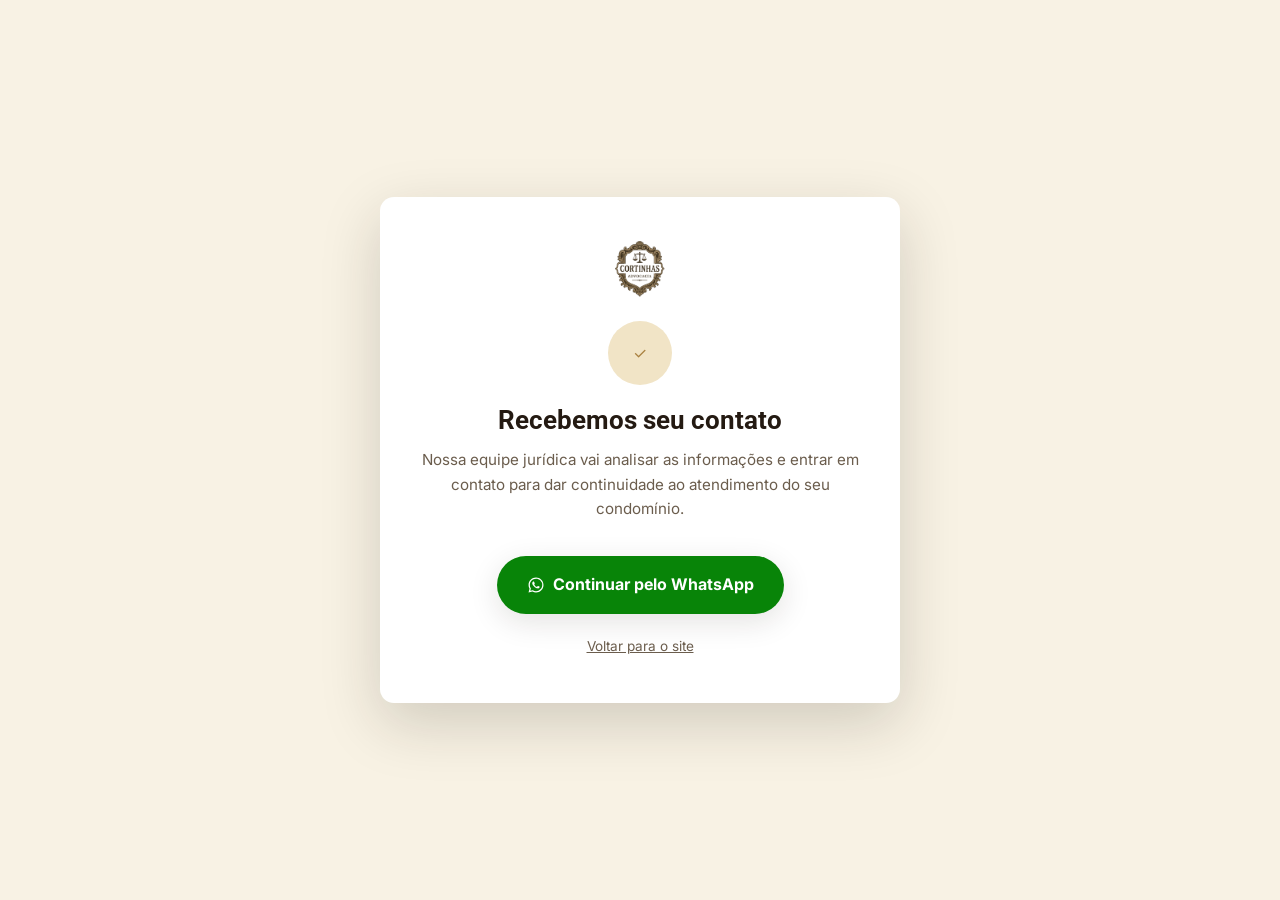
==== obrigado.html @ bc747a52 "Primeira versão da LP de Direito Condominial (Cortinhas Advocacia) Landing page estática com hero, s" ====
<!DOCTYPE html>
<html lang="pt-BR">
<head>
<meta charset="UTF-8">
<meta name="viewport" content="width=device-width, initial-scale=1.0">
<title>Recebemos seu contato | Cortinhas Advocacia</title>
<meta name="robots" content="noindex, nofollow">
<link rel="icon" href="assets/logo.png">
<link rel="preconnect" href="https://fonts.googleapis.com">
<link rel="preconnect" href="https://fonts.gstatic.com" crossorigin>
<link href="https://fonts.googleapis.com/css2?family=Roboto:wght@500;700;900&family=Inter:wght@400;500;600;700&display=swap" rel="stylesheet">
<link rel="stylesheet" href="css/style.css">

<!--
  GOOGLE ADS – CONVERSÃO PRINCIPAL
  Esta página só é alcançada após o envio do formulário, por isso é o local
  recomendado para disparar a tag de conversão do Google Ads (além do evento
  já sinalizado em js/main.js, função trackConversion()).
-->
</head>
<body>

<div class="thanks-page">
  <div class="thanks-card">
    <img class="logo" src="assets/logo.png" alt="Cortinhas Advocacia">
    <div class="thanks-icon">✓</div>
    <h1>Recebemos seu contato</h1>
    <p id="thanks-message">Nossa equipe jurídica vai analisar as informações e entrar em contato para dar continuidade ao atendimento do seu condomínio.</p>
    <a href="#" id="whatsapp-link" class="btn btn-primary whatsapp-btn" target="_blank" rel="noopener">
      <svg class="icon-whatsapp" viewBox="0 0 24 24" width="18" height="18" aria-hidden="true"><path fill="currentColor" d="M12.02 2c-5.5 0-9.96 4.46-9.96 9.96 0 1.76.46 3.45 1.32 4.95L2 22l5.25-1.38a9.9 9.9 0 0 0 4.77 1.22h.01c5.5 0 9.96-4.46 9.96-9.96S17.52 2 12.02 2Zm0 18.2h-.01a8.2 8.2 0 0 1-4.19-1.15l-.3-.18-3.12.82.83-3.04-.2-.31a8.23 8.23 0 0 1-1.26-4.38c0-4.55 3.7-8.25 8.26-8.25 2.21 0 4.28.86 5.84 2.42a8.2 8.2 0 0 1 2.42 5.84c0 4.55-3.71 8.23-8.27 8.23Zm4.52-6.16c-.25-.12-1.47-.72-1.7-.81-.23-.08-.39-.12-.56.13-.17.24-.64.8-.78.97-.14.16-.29.18-.53.06-.25-.12-1.04-.38-1.99-1.22-.73-.66-1.23-1.46-1.37-1.71-.14-.25-.02-.38.11-.5.11-.11.25-.29.37-.43.12-.14.16-.24.25-.4.08-.16.04-.31-.02-.43-.06-.12-.56-1.34-.76-1.84-.2-.48-.41-.42-.56-.42h-.48c-.16 0-.43.06-.65.31-.23.24-.85.83-.85 2.02s.87 2.35.99 2.51c.12.16 1.71 2.61 4.15 3.66.58.25 1.03.4 1.38.51.58.18 1.11.16 1.53.1.47-.07 1.44-.59 1.64-1.16.2-.57.2-1.05.14-1.16-.06-.1-.22-.16-.47-.28Z"/></svg>
      Continuar pelo WhatsApp
    </a>
    <br>
    <a href="index.html" class="thanks-back">Voltar para o site</a>
  </div>
</div>

<script src="js/main.js"></script>
</body>
</html>
---- css/style.css ----
/* ==========================================================================
   Cortinhas Advocacia — LP Direito Condominial
   ========================================================================== */

:root {
  --cream: #F8F2E4;
  --cream-alt: #F1E7D2;
  --paper: #FFFFFF;
  --brown-900: #241A12;
  --brown-800: #33261A;
  --brown-700: #4A3623;
  --brown-600: #6B4F35;
  --gold-600: #A9803F;
  --gold-500: #BD9152;
  --gold-300: #DEC38C;
  --gold-100: #F1E4C6;
  --text: #2A2019;
  --text-muted: #6B5D4D;
  --text-inverse: #F8F2E4;
  --danger: #8A3B2B;
  --danger-bg: #FBEFE9;
  --ok: #3E5C3A;
  --whatsapp: #088408;
  --whatsapp-dark: #066b06;
  --radius: 14px;
  --radius-sm: 8px;
  --shadow-sm: 0 2px 10px rgba(36, 26, 18, 0.08);
  --shadow-md: 0 8px 30px rgba(36, 26, 18, 0.12);
  --shadow-lg: 0 20px 60px rgba(36, 26, 18, 0.18);
  --max-width: 1120px;
  --font-heading: "Roboto", -apple-system, BlinkMacSystemFont, "Segoe UI", sans-serif;
  --font-sans: "Inter", -apple-system, BlinkMacSystemFont, "Segoe UI", sans-serif;
}

*, *::before, *::after { box-sizing: border-box; }

html { scroll-behavior: smooth; }

body {
  margin: 0;
  font-family: var(--font-sans);
  color: var(--text);
  background: var(--cream);
  -webkit-font-smoothing: antialiased;
  line-height: 1.6;
}

img { max-width: 100%; display: block; }

h1, h2, h3, h4 {
  font-family: var(--font-heading);
  color: var(--brown-900);
  margin: 0 0 0.5em;
  line-height: 1.2;
  font-weight: 700;
}

p { margin: 0 0 1em; }

a { color: inherit; }

.container {
  width: 100%;
  max-width: var(--max-width);
  margin: 0 auto;
  padding: 0 20px;
}

section { padding: 72px 0; }

.section-tag {
  display: inline-block;
  font-size: 0.78rem;
  font-weight: 700;
  letter-spacing: 0.14em;
  text-transform: uppercase;
  color: var(--gold-600);
  margin-bottom: 14px;
}

.section-head {
  max-width: 720px;
  margin: 0 auto 44px;
  text-align: center;
}

.section-head h2 {
  font-size: clamp(1.6rem, 3.2vw, 2.3rem);
}

.section-head p {
  color: var(--text-muted);
  font-size: 1.05rem;
  margin-bottom: 0;
}

/* ---------- Buttons ---------- */
.btn {
  display: inline-flex;
  align-items: center;
  justify-content: center;
  gap: 8px;
  font-family: var(--font-sans);
  font-weight: 700;
  font-size: 1rem;
  padding: 16px 30px;
  border-radius: 999px;
  border: none;
  cursor: pointer;
  text-decoration: none;
  transition: transform 0.15s ease, box-shadow 0.15s ease, background 0.15s ease;
  white-space: nowrap;
}

.btn-primary {
  background: var(--whatsapp);
  color: #FFFFFF;
  box-shadow: var(--shadow-md);
}

.btn-primary:hover { background: var(--whatsapp-dark); transform: translateY(-2px); box-shadow: var(--shadow-lg); }

.btn-block { width: 100%; }

.btn-ghost {
  background: transparent;
  color: var(--brown-900);
  border: 1.5px solid var(--brown-800);
  padding: 10px 22px;
  font-size: 0.9rem;
}

.btn-ghost:hover { background: var(--brown-900); color: var(--cream); }

.btn[disabled] { opacity: 0.55; cursor: not-allowed; transform: none; box-shadow: none; }

.icon-whatsapp, .icon-arrow { flex-shrink: 0; }

/* ---------- Hero ---------- */
.hero {
  min-height: 560px;
  display: flex;
  align-items: flex-end;
  padding: 64px 0 72px;
  background:
    linear-gradient(rgba(248, 242, 228, 0.88), rgba(248, 242, 228, 0.88)),
    url("../assets/hero-bg.png") center/cover no-repeat;
}

.hero .container {
  display: flex;
  align-items: flex-end;
  justify-content: space-between;
  gap: 40px;
  max-width: 1360px;
}

.hero-copy { flex: 1 1 560px; }

.hero-logo {
  height: 84px;
  width: auto;
  margin-bottom: 24px;
}

.hero h1 {
  font-size: clamp(2rem, 4.2vw, 3rem);
  margin-bottom: 20px;
}

.hero-sub {
  font-size: 1.1rem;
  color: var(--text-muted);
  max-width: 560px;
  margin-bottom: 0;
}

.hero-sub strong {
  color: var(--brown-800);
  font-weight: 700;
}

.hero-actions { flex-shrink: 0; }

/* ---------- Marquee band ---------- */
.marquee-band {
  background: var(--brown-900);
  overflow: hidden;
  padding: 14px 0;
  border-top: 1px solid rgba(222, 195, 140, 0.25);
  border-bottom: 1px solid rgba(222, 195, 140, 0.25);
}

.marquee-track {
  display: flex;
  width: max-content;
  animation-name: marquee-scroll;
  animation-timing-function: linear;
  animation-iteration-count: infinite;
  animation-duration: 22s;
}

.marquee-group {
  display: flex;
  align-items: center;
  flex-shrink: 0;
}

.marquee-group span:not(.dot) {
  font-family: var(--font-sans);
  font-weight: 700;
  font-size: 0.82rem;
  letter-spacing: 0.08em;
  text-transform: uppercase;
  color: var(--gold-300);
  white-space: nowrap;
  padding: 0 18px;
}

.marquee-group .dot {
  color: var(--gold-600);
  font-size: 0.4rem;
}

@keyframes marquee-scroll {
  from { transform: translateX(0); }
  to { transform: translateX(-50%); }
}

@media (prefers-reduced-motion: reduce) {
  .marquee-track { animation: none; }
}

/* ---------- Audience section ---------- */
.audience {
  background:
    radial-gradient(circle at 12% 15%, rgba(189, 145, 82, 0.14), transparent 45%),
    radial-gradient(circle at 88% 85%, rgba(189, 145, 82, 0.10), transparent 50%),
    var(--paper);
}

.audience-grid {
  display: grid;
  grid-template-columns: repeat(3, 1fr);
  gap: 18px;
  margin-bottom: 32px;
}

.audience-card {
  display: flex;
  align-items: center;
  gap: 14px;
  background: rgba(255, 255, 255, 0.55);
  backdrop-filter: blur(14px) saturate(160%);
  -webkit-backdrop-filter: blur(14px) saturate(160%);
  border: 1px solid rgba(255, 255, 255, 0.7);
  border-radius: var(--radius);
  padding: 20px;
  font-weight: 600;
  color: var(--brown-800);
  font-size: 0.95rem;
  box-shadow: 0 8px 24px rgba(169, 128, 63, 0.12), inset 0 1px 0 rgba(255, 255, 255, 0.6);
  transition: transform 0.2s ease, box-shadow 0.2s ease;
}

.audience-card:hover {
  transform: translateY(-3px);
  box-shadow: 0 14px 34px rgba(169, 128, 63, 0.18), inset 0 1px 0 rgba(255, 255, 255, 0.7);
}

.audience-card .icon {
  flex-shrink: 0;
  width: 10px;
  height: 10px;
  border-radius: 50%;
  background: radial-gradient(circle at 35% 30%, #F6E9C9, var(--gold-600) 75%);
  box-shadow: 0 0 0 5px rgba(169, 128, 63, 0.14);
}

.audience-note {
  max-width: 640px;
  margin: 0 auto;
  text-align: center;
  font-size: 0.98rem;
  font-weight: 600;
  color: var(--brown-800);
}

.audience-cta {
  display: flex;
  justify-content: center;
  margin-top: 28px;
}

/* ---------- Services grid ---------- */
.services-grid {
  display: grid;
  grid-template-columns: repeat(auto-fit, minmax(240px, 1fr));
  gap: 20px;
}

.service-card {
  background: var(--paper);
  border-radius: var(--radius);
  padding: 26px 24px;
  box-shadow: var(--shadow-sm);
  border-top: 3px solid var(--gold-500);
}

.service-card .icon {
  width: 44px;
  height: 44px;
  border-radius: 50%;
  background: var(--gold-100);
  color: var(--gold-600);
  display: flex;
  align-items: center;
  justify-content: center;
  margin-bottom: 16px;
}

.service-card h3 {
  font-size: 1.05rem;
  font-family: var(--font-sans);
  font-weight: 700;
  margin-bottom: 8px;
}

.service-card p { color: var(--text-muted); font-size: 0.92rem; margin: 0; }

/* ---------- Risks section ---------- */
.risks {
  background:
    radial-gradient(circle at 8% 0%, rgba(189, 145, 82, 0.18), transparent 45%),
    radial-gradient(circle at 92% 100%, rgba(189, 145, 82, 0.12), transparent 50%),
    var(--brown-900);
  color: var(--text-inverse);
}

.risks .section-head h2 { color: var(--text-inverse); }
.risks .section-head p { color: #C9B79C; }
.risks .section-head p strong { color: var(--gold-300); font-weight: 700; }
.risks .section-tag { color: var(--gold-300); }

.risks-grid {
  display: grid;
  grid-template-columns: repeat(3, 1fr);
  gap: 20px;
}

.risk-category {
  background: rgba(255, 255, 255, 0.06);
  backdrop-filter: blur(18px) saturate(140%);
  -webkit-backdrop-filter: blur(18px) saturate(140%);
  border: 1px solid rgba(222, 195, 140, 0.28);
  border-radius: var(--radius);
  padding: 28px 26px;
  box-shadow: 0 10px 34px rgba(0, 0, 0, 0.28), inset 0 1px 0 rgba(255, 255, 255, 0.08);
  transition: transform 0.2s ease, box-shadow 0.2s ease;
}

.risk-category:hover {
  transform: translateY(-3px);
  box-shadow: 0 16px 40px rgba(0, 0, 0, 0.32), inset 0 1px 0 rgba(255, 255, 255, 0.12);
}

.risk-category-header {
  display: flex;
  align-items: center;
  gap: 12px;
  margin-bottom: 18px;
  padding-bottom: 16px;
  border-bottom: 1px solid rgba(222, 195, 140, 0.2);
}

.risk-category-header .icon {
  width: 42px;
  height: 42px;
  border-radius: 50%;
  background: rgba(222, 195, 140, 0.14);
  border: 1px solid rgba(222, 195, 140, 0.3);
  color: var(--gold-300);
  display: flex;
  align-items: center;
  justify-content: center;
  flex-shrink: 0;
}

.risk-category-header h3 {
  font-family: var(--font-sans);
  color: var(--text-inverse);
  font-size: 1rem;
  margin: 0;
}

.risk-category ul {
  list-style: none;
  margin: 0;
  padding: 0;
  display: flex;
  flex-direction: column;
  gap: 12px;
}

.risk-category li {
  display: flex;
  gap: 10px;
  align-items: flex-start;
  font-size: 0.9rem;
  line-height: 1.5;
  color: #E7DCC7;
}

.risk-category li::before {
  content: "!";
  color: var(--gold-300);
  font-weight: 700;
  flex-shrink: 0;
}

.risks-cta {
  display: flex;
  justify-content: center;
  margin-top: 36px;
}

/* ---------- Process ---------- */
.process-steps {
  display: grid;
  grid-template-columns: repeat(auto-fit, minmax(220px, 1fr));
  gap: 24px;
  counter-reset: step;
  margin-bottom: 40px;
}

.process-step { position: relative; padding-left: 4px; }

.process-step .num {
  font-family: var(--font-heading);
  font-size: 2.4rem;
  color: var(--gold-300);
  -webkit-text-stroke: 1.5px var(--gold-600);
  color: transparent;
  font-weight: 700;
  line-height: 1;
  margin-bottom: 10px;
  display: block;
}

.process-step h3 {
  font-family: var(--font-sans);
  font-size: 1rem;
  margin-bottom: 6px;
}

.process-step p { color: var(--text-muted); font-size: 0.9rem; margin: 0; }

.process-after h4 {
  font-family: var(--font-sans);
  font-size: 1.05rem;
  color: var(--brown-800);
  text-align: center;
  margin-bottom: 22px;
}

.process-after-grid {
  display: grid;
  grid-template-columns: repeat(3, 1fr);
  gap: 14px;
}

.process-after-item {
  display: flex;
  align-items: center;
  gap: 12px;
  background: rgba(255, 255, 255, 0.55);
  backdrop-filter: blur(12px) saturate(150%);
  -webkit-backdrop-filter: blur(12px) saturate(150%);
  border: 1px solid rgba(255, 255, 255, 0.7);
  border-radius: var(--radius-sm);
  padding: 16px 18px;
  box-shadow: 0 6px 18px rgba(169, 128, 63, 0.10), inset 0 1px 0 rgba(255, 255, 255, 0.6);
  transition: transform 0.2s ease, box-shadow 0.2s ease;
}

.process-after-item:hover {
  transform: translateY(-2px);
  box-shadow: 0 10px 26px rgba(169, 128, 63, 0.16), inset 0 1px 0 rgba(255, 255, 255, 0.7);
}

.process-after-item .icon {
  width: 38px;
  height: 38px;
  border-radius: 50%;
  background: rgba(241, 228, 198, 0.65);
  border: 1px solid rgba(222, 195, 140, 0.4);
  color: var(--gold-600);
  display: flex;
  align-items: center;
  justify-content: center;
  flex-shrink: 0;
}

.process-after-item p {
  margin: 0;
  font-size: 0.88rem;
  font-weight: 600;
  color: var(--brown-800);
}

/* ---------- Differentiators ---------- */
.differentiators {
  background:
    linear-gradient(rgba(248, 242, 228, 0.25), rgba(248, 242, 228, 0.6)),
    url("../assets/diferenciais.png") center/cover no-repeat;
}

.diff-list {
  display: grid;
  grid-template-columns: repeat(2, 1fr);
  gap: 16px 28px;
  max-width: 900px;
  margin: 0 auto;
}

.diff-item {
  display: flex;
  gap: 14px;
  align-items: flex-start;
  background: var(--paper);
  border-radius: var(--radius-sm);
  padding: 16px 18px;
  box-shadow: var(--shadow-sm);
}

.diff-item .icon {
  color: var(--gold-600);
  flex-shrink: 0;
  margin-top: 3px;
}

.diff-item p { margin: 0; font-size: 0.92rem; font-weight: 500; color: var(--brown-800); }

/* ---------- FAQ ---------- */
.faq-list { max-width: 780px; margin: 0 auto; }

.faq-item {
  background: var(--paper);
  border: 1px solid var(--gold-300);
  border-radius: var(--radius-sm);
  margin-bottom: 12px;
  overflow: hidden;
}

.faq-question {
  width: 100%;
  display: flex;
  align-items: center;
  justify-content: space-between;
  gap: 16px;
  background: none;
  border: none;
  text-align: left;
  font-family: var(--font-sans);
  font-weight: 700;
  font-size: 0.98rem;
  color: var(--brown-900);
  padding: 18px 20px;
  cursor: pointer;
}

.faq-question .plus {
  flex-shrink: 0;
  width: 22px;
  height: 22px;
  display: flex;
  align-items: center;
  justify-content: center;
  color: var(--gold-600);
  font-size: 1.3rem;
  transition: transform 0.2s ease;
}

.faq-item[data-open="true"] .plus { transform: rotate(45deg); }

.faq-answer {
  max-height: 0;
  overflow: hidden;
  transition: max-height 0.25s ease;
}

.faq-answer-inner {
  padding: 0 20px 18px;
  color: var(--text-muted);
  font-size: 0.92rem;
}

/* ---------- Form ---------- */
.form-section {
  background: var(--brown-900);
  color: var(--text-inverse);
}

.form-wrap {
  max-width: 620px;
  margin: 0 auto;
  background: var(--paper);
  border-radius: var(--radius);
  box-shadow: var(--shadow-lg);
  overflow: hidden;
}

.form-header {
  padding: 30px 32px 0;
  text-align: center;
}

.form-header h2 {
  color: var(--brown-900);
  font-size: 1.5rem;
  margin-bottom: 8px;
}

.form-header p { color: var(--text-muted); font-size: 0.92rem; }

.progress-bar {
  display: flex;
  gap: 6px;
  padding: 0 32px;
  margin-bottom: 6px;
}

.progress-bar .seg {
  flex: 1;
  height: 4px;
  border-radius: 4px;
  background: var(--gold-100);
}

.progress-bar .seg.active { background: var(--gold-500); }

.progress-label {
  text-align: center;
  font-size: 0.75rem;
  letter-spacing: 0.06em;
  text-transform: uppercase;
  color: var(--gold-600);
  font-weight: 700;
  margin-bottom: 4px;
}

form { padding: 20px 32px 32px; }

.form-step { display: none; }
.form-step.active { display: block; animation: fadein 0.25s ease; }

@keyframes fadein { from { opacity: 0; transform: translateY(6px); } to { opacity: 1; transform: translateY(0); } }

.field { margin-bottom: 18px; }

.field label {
  display: block;
  font-size: 0.85rem;
  font-weight: 600;
  color: var(--brown-800);
  margin-bottom: 6px;
}

.field .optional {
  font-weight: 400;
  color: var(--text-muted);
  font-size: 0.78rem;
}

.field input[type="text"],
.field input[type="tel"],
.field input[type="number"],
.field select,
.field textarea {
  width: 100%;
  font-family: var(--font-sans);
  font-size: 0.95rem;
  padding: 13px 14px;
  border-radius: 8px;
  border: 1.5px solid #DCCFB4;
  background: var(--cream);
  color: var(--text);
  transition: border-color 0.15s ease;
}

.field input:focus,
.field select:focus,
.field textarea:focus {
  outline: none;
  border-color: var(--gold-600);
}

.field textarea { resize: vertical; min-height: 80px; }

.radio-group {
  display: flex;
  flex-direction: column;
  gap: 8px;
}

.radio-option {
  display: flex;
  align-items: center;
  gap: 10px;
  border: 1.5px solid #DCCFB4;
  border-radius: 8px;
  padding: 11px 14px;
  cursor: pointer;
  font-size: 0.9rem;
  color: var(--text);
  transition: border-color 0.15s ease, background 0.15s ease;
}

.radio-option:has(input:checked) {
  border-color: var(--gold-600);
  background: var(--gold-100);
}

.radio-option input { accent-color: var(--gold-600); }

.form-nav {
  display: flex;
  gap: 12px;
  margin-top: 24px;
}

.form-nav .btn-ghost { flex: 0 0 auto; }
.form-nav .btn-primary { flex: 1; }

.form-error {
  color: var(--danger);
  background: var(--danger-bg);
  border: 1px solid #E9C9BB;
  border-radius: 8px;
  padding: 10px 14px;
  font-size: 0.85rem;
  margin-bottom: 16px;
  display: none;
}

.form-error.visible { display: block; }

.form-privacy {
  font-size: 0.76rem;
  color: var(--text-muted);
  text-align: center;
  margin-top: 16px;
}

/* ---------- Footer ---------- */
.site-footer {
  background: var(--brown-900);
  color: #C9B79C;
  padding: 44px 0 28px;
  font-size: 0.85rem;
}

.footer-top {
  display: flex;
  justify-content: space-between;
  align-items: center;
  gap: 20px;
  flex-wrap: wrap;
  padding-bottom: 24px;
  margin-bottom: 20px;
  border-bottom: 1px solid rgba(222, 195, 140, 0.2);
}

.footer-brand { display: flex; align-items: center; gap: 10px; }
.footer-brand img { height: 36px; filter: brightness(0) invert(1) opacity(0.9); }
.footer-brand span { font-family: var(--font-heading); color: var(--text-inverse); font-size: 1rem; }

.footer-disclaimer {
  max-width: 720px;
  line-height: 1.6;
  margin-bottom: 10px;
}

.footer-bottom {
  display: flex;
  justify-content: space-between;
  flex-wrap: wrap;
  gap: 10px;
  font-size: 0.78rem;
  color: #A0906F;
}

/* ---------- Thank you page ---------- */
.thanks-page {
  min-height: 100vh;
  display: flex;
  align-items: center;
  justify-content: center;
  padding: 40px 20px;
  background: var(--cream);
}

.thanks-card {
  max-width: 520px;
  width: 100%;
  background: var(--paper);
  border-radius: var(--radius);
  box-shadow: var(--shadow-lg);
  padding: 44px 36px;
  text-align: center;
}

.thanks-card img.logo { height: 56px; margin: 0 auto 24px; }

.thanks-icon {
  width: 64px;
  height: 64px;
  border-radius: 50%;
  background: var(--gold-100);
  color: var(--gold-600);
  display: flex;
  align-items: center;
  justify-content: center;
  margin: 0 auto 20px;
}

.thanks-card h1 { font-size: 1.6rem; margin-bottom: 12px; }
.thanks-card p { color: var(--text-muted); font-size: 0.95rem; }

.whatsapp-btn { margin-top: 20px; }

.thanks-back {
  display: inline-block;
  margin-top: 22px;
  font-size: 0.85rem;
  color: var(--text-muted);
  text-decoration: underline;
}

/* ---------- Responsive ---------- */
@media (max-width: 900px) {
  .hero .container { flex-direction: column; align-items: flex-start; }
  .hero-copy { flex: 1 1 auto; }
  .diff-list { grid-template-columns: 1fr; }
  .audience-grid { grid-template-columns: repeat(2, 1fr); }
  .risks-grid { grid-template-columns: 1fr; }
  .process-after-grid { grid-template-columns: repeat(2, 1fr); }
}

@media (max-width: 640px) {
  section { padding: 52px 0; }
  .audience-grid { grid-template-columns: 1fr; }
  .audience .section-head { text-align: left; margin-left: 0; margin-right: 0; }
  .audience-note { text-align: left; margin-left: 0; margin-right: 0; }
  .process .section-head { text-align: left; margin-left: 0; margin-right: 0; }
  .hero .container { align-items: center; text-align: center; gap: 20px; }
  .hero-logo { margin-left: auto; margin-right: auto; }
  .hero-sub { margin-left: auto; margin-right: auto; }
  .hero-actions { width: 100%; }
  .hero-actions .btn,
  .audience-cta .btn,
  .risks-cta .btn,
  .whatsapp-btn { width: 100%; }
  .form-nav { flex-direction: column; }
  .form-nav .btn { width: 100%; }
  form { padding: 16px 20px 24px; }
  .form-header { padding: 24px 20px 0; }
  .progress-bar { padding: 0 20px; }
  .process-after-grid { grid-template-columns: 1fr; }
  .footer-top { flex-direction: column; align-items: flex-start; }
}
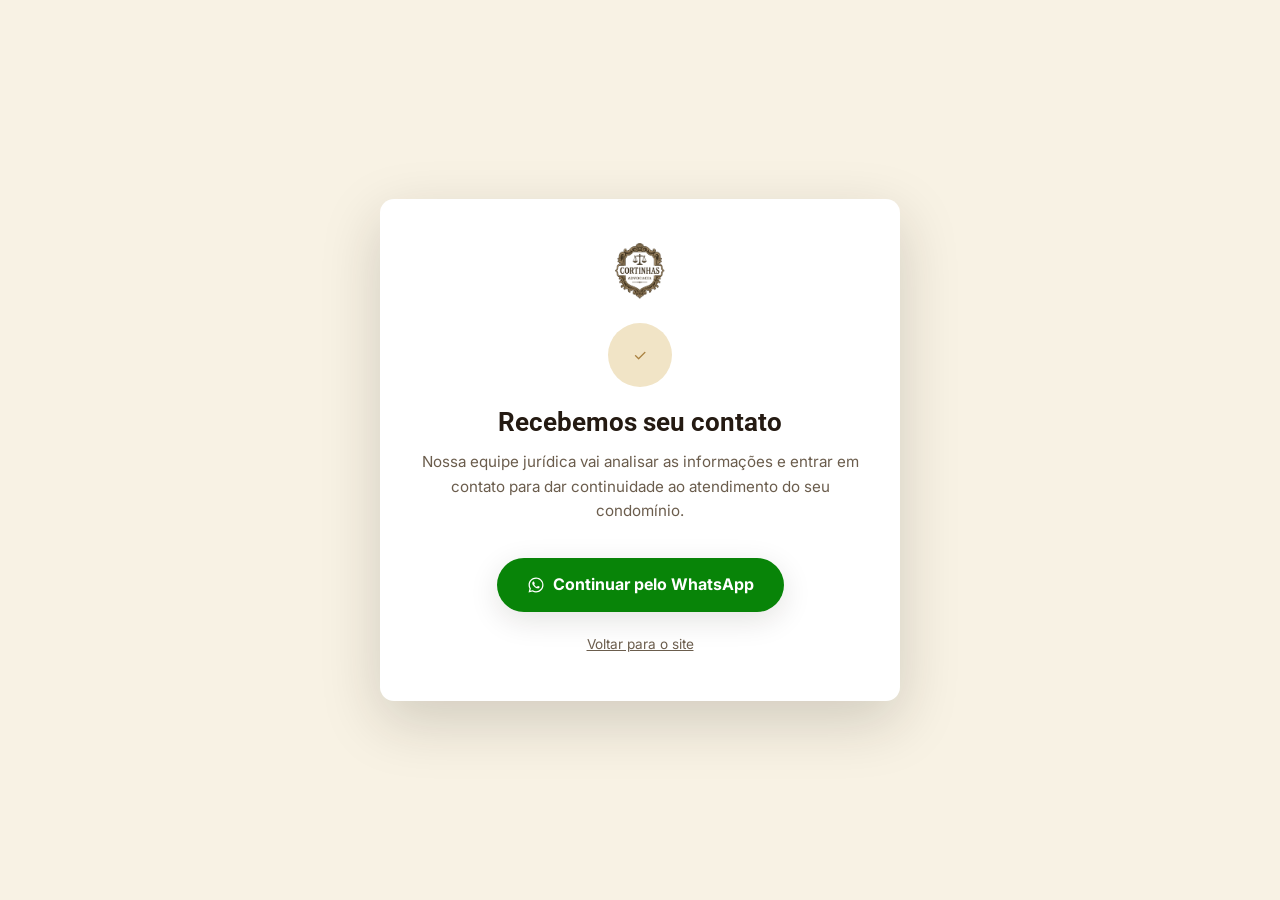
==== commit a326196f: "Substitui FormSubmit por EmailJS, instala GTM e atualiza conteudo da LP - Troca o envio de leads do " ====
--- a/obrigado.html
+++ b/obrigado.html
@@ -1,6 +1,14 @@
 <!DOCTYPE html>
 <html lang="pt-BR">
 <head>
+<!-- Google Tag Manager -->
+<script>(function(w,d,s,l,i){w[l]=w[l]||[];w[l].push({'gtm.start':
+new Date().getTime(),event:'gtm.js'});var f=d.getElementsByTagName(s)[0],
+j=d.createElement(s),dl=l!='dataLayer'?'&l='+l:'';j.async=true;j.src=
+'https://www.googletagmanager.com/gtm.js?id='+i+dl;f.parentNode.insertBefore(j,f);
+})(window,document,'script','dataLayer','GTM-KWSZKRH3');</script>
+<!-- End Google Tag Manager -->
+
 <meta charset="UTF-8">
 <meta name="viewport" content="width=device-width, initial-scale=1.0">
 <title>Recebemos seu contato | Cortinhas Advocacia</title>
@@ -13,12 +21,20 @@
 
 <!--
   GOOGLE ADS – CONVERSÃO PRINCIPAL
-  Esta página só é alcançada após o envio do formulário, por isso é o local
-  recomendado para disparar a tag de conversão do Google Ads (além do evento
-  já sinalizado em js/main.js, função trackConversion()).
+  ID de conversão: AW-18382324417 | Rótulo: i9FfCK7V5-EcEMGFsL1E
+  Esta página só é alcançada após o envio do formulário. O evento
+  "generate_lead" já é enviado ao dataLayer (ver js/main.js, initThanksPage()).
+  Falta configurar, no painel do GTM (tagmanager.google.com), uma tag do tipo
+  "Google Ads Conversion Tracking" com esses dados, disparada pelo evento
+  personalizado "generate_lead" — isso só pode ser feito por quem tem acesso
+  ao container GTM-KWSZKRH3.
 -->
 </head>
 <body>
+<!-- Google Tag Manager (noscript) -->
+<noscript><iframe src="https://www.googletagmanager.com/ns.html?id=GTM-KWSZKRH3"
+height="0" width="0" style="display:none;visibility:hidden"></iframe></noscript>
+<!-- End Google Tag Manager (noscript) -->
 
 <div class="thanks-page">
   <div class="thanks-card">
--- a/css/style.css
+++ b/css/style.css
@@ -109,7 +109,10 @@
   cursor: pointer;
   text-decoration: none;
   transition: transform 0.15s ease, box-shadow 0.15s ease, background 0.15s ease;
-  white-space: nowrap;
+  max-width: 100%;
+  line-height: 1.35;
+  text-align: center;
+  white-space: normal;
 }
 
 .btn-primary {
@@ -158,9 +161,9 @@
 .hero-copy { flex: 1 1 560px; }
 
 .hero-logo {
-  height: 84px;
+  height: 240px;
   width: auto;
-  margin-bottom: 24px;
+  margin-bottom: 20px;
 }
 
 .hero h1 {
@@ -181,6 +184,32 @@
 }
 
 .hero-actions { flex-shrink: 0; }
+
+/* Desktop: centraliza a composição completa da hero. */
+@media (min-width: 901px) {
+  .hero { align-items: center; }
+
+  .hero .container {
+    flex-direction: column;
+    align-items: center;
+    justify-content: center;
+    text-align: center;
+  }
+
+  .hero-copy { flex: 0 1 auto; }
+
+  .hero h1 {
+    max-width: 760px;
+    margin-left: auto;
+    margin-right: auto;
+  }
+
+  .hero-logo,
+  .hero-sub {
+    margin-left: auto;
+    margin-right: auto;
+  }
+}
 
 /* ---------- Marquee band ---------- */
 .marquee-band {
@@ -297,6 +326,36 @@
   display: grid;
   grid-template-columns: repeat(auto-fit, minmax(240px, 1fr));
   gap: 20px;
+}
+
+.services-cta {
+  display: flex;
+  justify-content: center;
+  margin-top: 36px;
+}
+
+.services-carousel-nav { display: none; }
+
+.carousel-btn {
+  width: 42px;
+  height: 42px;
+  border-radius: 50%;
+  background: var(--paper);
+  border: 1px solid var(--gold-300);
+  color: var(--gold-600);
+  display: flex;
+  align-items: center;
+  justify-content: center;
+  box-shadow: var(--shadow-sm);
+  cursor: pointer;
+  transition: opacity 0.2s ease, transform 0.15s ease;
+}
+
+.carousel-btn:active { transform: scale(0.94); }
+
+.carousel-btn[disabled] {
+  opacity: 0.35;
+  cursor: default;
 }
 
 .service-card {
@@ -772,7 +831,7 @@
 }
 
 .footer-brand { display: flex; align-items: center; gap: 10px; }
-.footer-brand img { height: 36px; filter: brightness(0) invert(1) opacity(0.9); }
+.footer-brand img { height: 68px; filter: brightness(0) invert(1) opacity(0.9); }
 .footer-brand span { font-family: var(--font-heading); color: var(--text-inverse); font-size: 1rem; }
 
 .footer-disclaimer {
@@ -789,6 +848,45 @@
   font-size: 0.78rem;
   color: #A0906F;
 }
+
+.footer-bottom a { color: #A0906F; text-decoration: underline; }
+.footer-bottom a:hover { color: var(--gold-300); }
+
+/* ---------- Policy page ---------- */
+.policy-page { background: var(--cream); min-height: 100vh; padding: 56px 0 80px; }
+
+.policy-container { max-width: 760px; }
+
+.policy-back {
+  display: inline-block;
+  font-size: 0.88rem;
+  font-weight: 600;
+  color: var(--gold-600);
+  text-decoration: none;
+  margin-bottom: 28px;
+}
+
+.policy-back:hover { text-decoration: underline; }
+
+.policy-logo { height: 56px; width: auto; margin-bottom: 24px; }
+
+.policy-page h1 { font-size: clamp(1.7rem, 3.5vw, 2.3rem); margin-bottom: 8px; }
+
+.policy-updated { color: var(--text-muted); font-size: 0.85rem; margin-bottom: 32px; }
+
+.policy-page h2 {
+  font-size: 1.15rem;
+  margin-top: 36px;
+  margin-bottom: 12px;
+}
+
+.policy-page p, .policy-page li { color: var(--text); font-size: 0.95rem; line-height: 1.7; }
+
+.policy-page ul { margin: 0 0 16px; padding-left: 20px; }
+
+.policy-page li { margin-bottom: 6px; }
+
+.policy-page a { color: var(--gold-600); }
 
 /* ---------- Thank you page ---------- */
 .thanks-page {
@@ -854,12 +952,13 @@
   .audience-note { text-align: left; margin-left: 0; margin-right: 0; }
   .process .section-head { text-align: left; margin-left: 0; margin-right: 0; }
   .hero .container { align-items: center; text-align: center; gap: 20px; }
-  .hero-logo { margin-left: auto; margin-right: auto; }
+  .hero-logo { height: 168px; margin-left: auto; margin-right: auto; }
   .hero-sub { margin-left: auto; margin-right: auto; }
   .hero-actions { width: 100%; }
   .hero-actions .btn,
   .audience-cta .btn,
   .risks-cta .btn,
+  .services-cta .btn,
   .whatsapp-btn { width: 100%; }
   .form-nav { flex-direction: column; }
   .form-nav .btn { width: 100%; }
@@ -868,4 +967,30 @@
   .progress-bar { padding: 0 20px; }
   .process-after-grid { grid-template-columns: 1fr; }
   .footer-top { flex-direction: column; align-items: flex-start; }
-}
+
+  .services-grid {
+    display: flex;
+    overflow-x: auto;
+    scroll-snap-type: x mandatory;
+    scroll-padding-left: 4px;
+    gap: 14px;
+    padding-bottom: 4px;
+    -webkit-overflow-scrolling: touch;
+    scrollbar-width: none;
+    -ms-overflow-style: none;
+  }
+
+  .services-grid::-webkit-scrollbar { display: none; }
+
+  .service-card {
+    flex: 0 0 82%;
+    scroll-snap-align: start;
+  }
+
+  .services-carousel-nav {
+    display: flex;
+    justify-content: center;
+    gap: 12px;
+    margin-top: 18px;
+  }
+}
